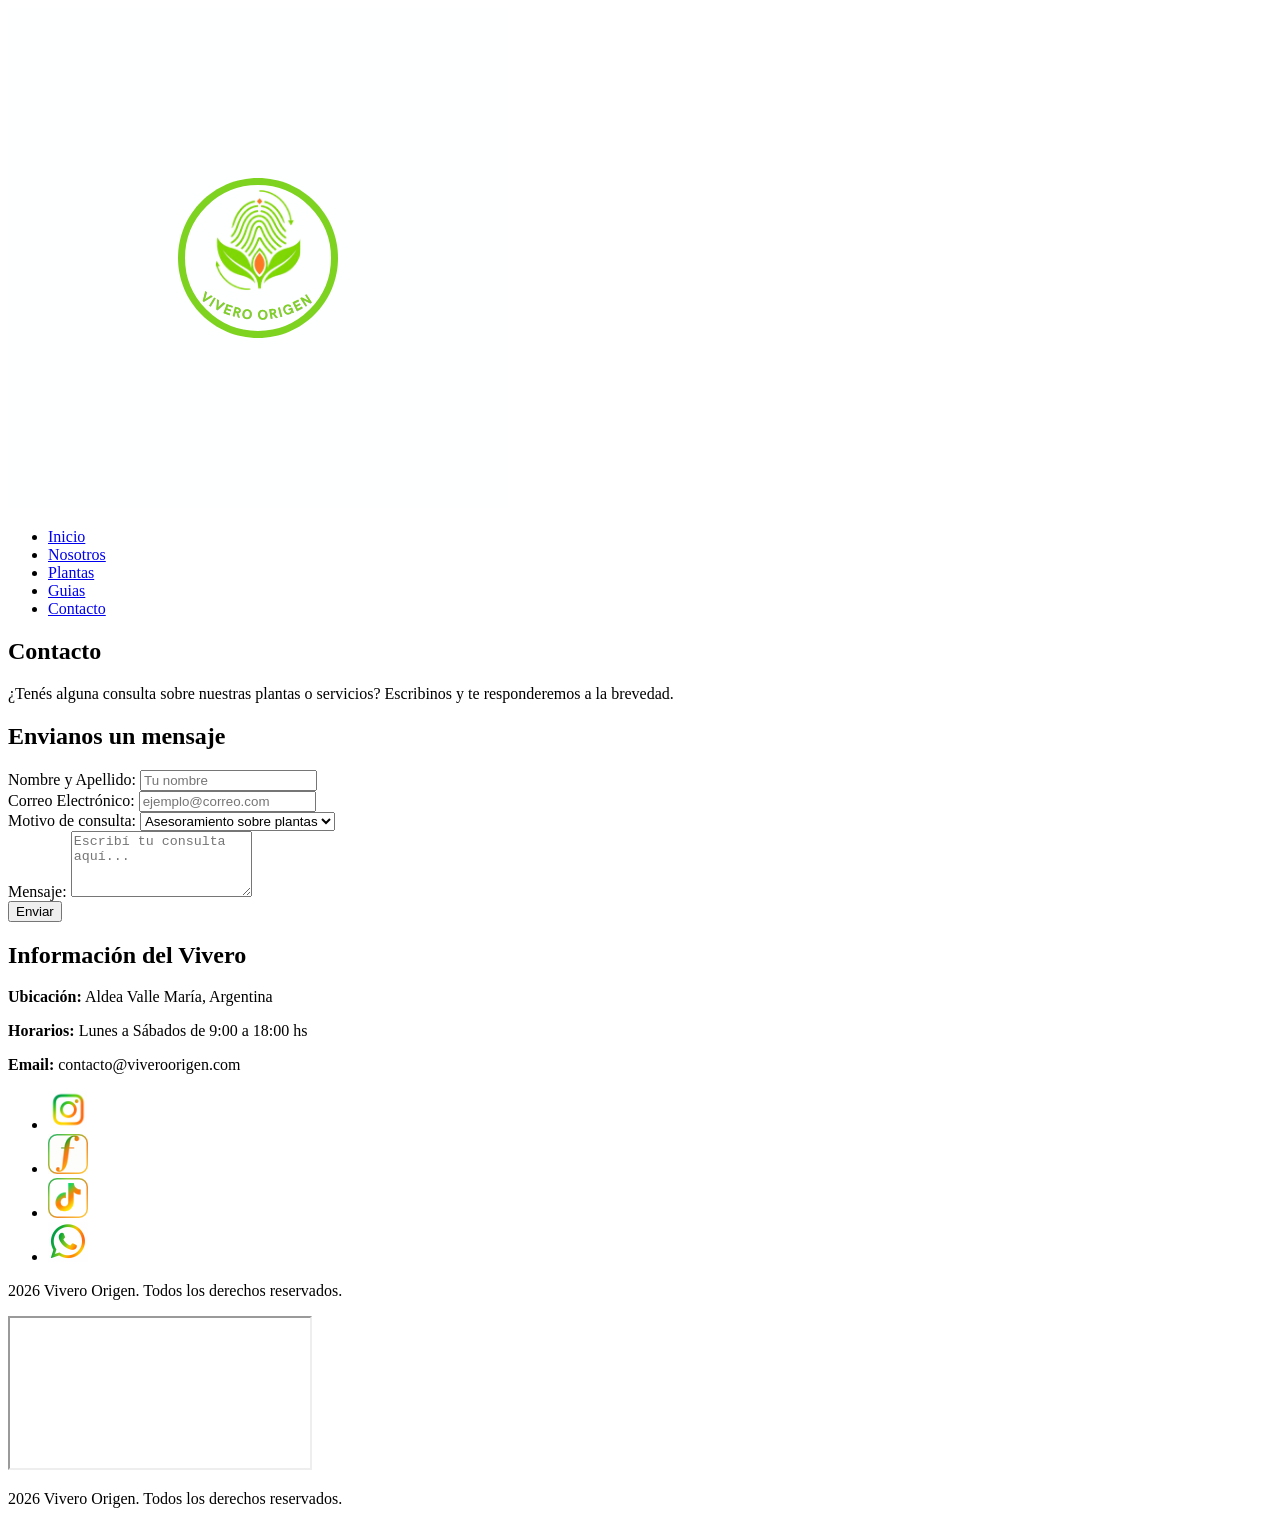
==== pages/contacto.html @ 5afeff84 "Add files via upload" ====
<!DOCTYPE html>
<html lang="es">
<head>
    <meta charset="UTF-8">
    <meta name="viewport" content="width=device-width, initial-scale=1.0">
    <title>Vivero Origen | Contacto</title>
</head>

<body>
    <header>
        <!-- logo -->
                <img src="../img/logo vivero origen.png" alt="logo del vivero"> 
        <!-- Navegacion -->
        <nav>
            <ul>
                <li><a href="../index.html">Inicio</a></li>
                <li><a href="./nosotros.html">Nosotros</a></li>
                <li><a href="./plantas.html">Plantas</a></li>
                <li><a href="./guias.html">Guias</a></li>
                <li><a href="#">Contacto</a></li>
            </ul>
        </nav>          
    </header>

    <main>
        <section>
            <h1>Contacto</h1>
            <p>¿Tenés alguna consulta sobre nuestras plantas o servicios? Escribinos y te responderemos a la brevedad.</p>
        </section>

        <!-- Sección Formulario -->
        <section>
            <h2>Envianos un mensaje</h2>
                <form action="" method="post">
                <div>
                <label for="nombre">Nombre y Apellido:</label>
                <input type="text" id="nombre" name="nombre" required placeholder="Tu nombre">
                </div>

                <div>
                <label for="email">Correo Electrónico:</label>
                <input type="email" id="email" name="email" required placeholder="ejemplo@correo.com">
                </div>

                <div>
                <label for="motivo">Motivo de consulta:</label>
                <select id="motivo" name="motivo">
                <option value="asesoramiento">Asesoramiento sobre plantas</option>
                <option value="pedidos">Pedidos y envíos</option>
                <option value="otro">Otras consultas</option>
                </select>
                </div>

                <div>
                <label for="mensaje">Mensaje:</label>
                <textarea id="mensaje" name="mensaje" rows="4" placeholder="Escribí tu consulta aquí..." required></textarea>
                </div>

                <button type="submit">Enviar</button>
                </form>
        </section>

        <!-- Sección Datos de contacto -->
        <section>
        <h2>Información del Vivero</h2>
            <p><strong>Ubicación:</strong> Aldea Valle María, Argentina</p>
            <p><strong>Horarios:</strong> Lunes a Sábados de 9:00 a 18:00 hs</p>
            <p><strong>Email:</strong> contacto@viveroorigen.com</p>
        </section>
    </main>
    <footer>
        <ul>
            <li><a href="https://www.instagram.com/?hl=en" target="_blank"><img src="../img/logo-Instagram1.png" alt="logo insta en footer"></a></li>
            <li><a href="https://www.facebook.com/login/?next=https%3A%2F%2Fwww.facebook.com%2F%3Flocale%3Des_LA" target=" _blank"><img src="../img/logo-Facebook1.png" alt="logo facebook en footer"></a></li>
            <li><a href="https://www.tiktok.com/es/" target=" _blank"><img src="../img/logo-TikTok1.png" alt="logo tik tok en footer"></a></li>
            <li><a href="https://web.whatsapp.com/" target=" _blank"><img src="../img/logo-WhatsApp1.png" alt="logo whatsapp en footer"></a></li>
        </ul>
        <p>2026 Vivero Origen. Todos los derechos reservados.</p>
        <iframe src="https://www.google.com/maps/embed?pb=!1m18!1m12!1m3!1d5690.885352941883!2d-60.59289007047242!3d-31.992876330711283!2m3!1f0!2f0!3f0!3m2!1i1024!2i768!4f13.1!3m3!1m2!1s0x95b5cb390f7302d5%3A0xa5cf320d47255559!2sORIGEN%20-%20vivero!5e0!3m2!1ses!2sar!4v1792565048197!5m2!1ses!2sar" 
        allowfullscreen="" loading="lazy" referrerpolicy="strict-origin-when-cross-origin"></iframe>
        <p>2026 Vivero Origen. Todos los derechos reservados.</p>

    </footer>
</body>
</html>
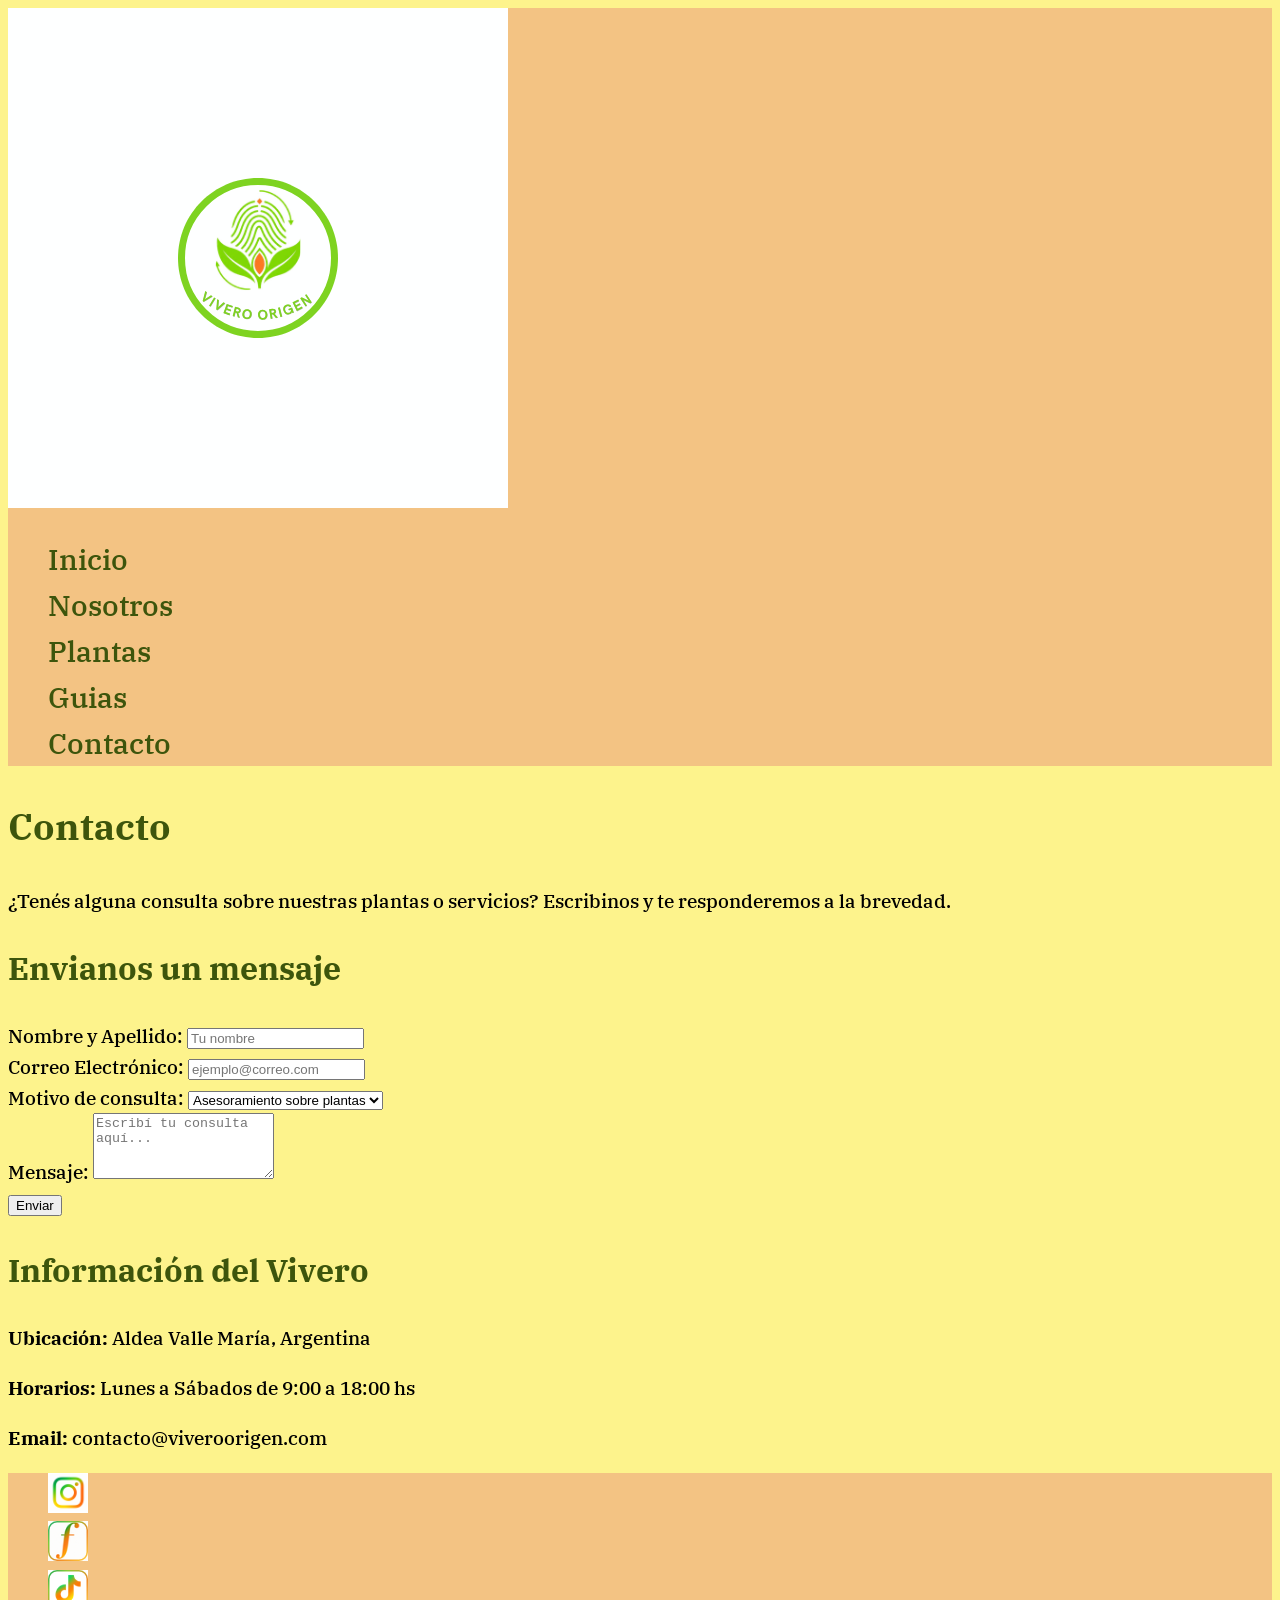
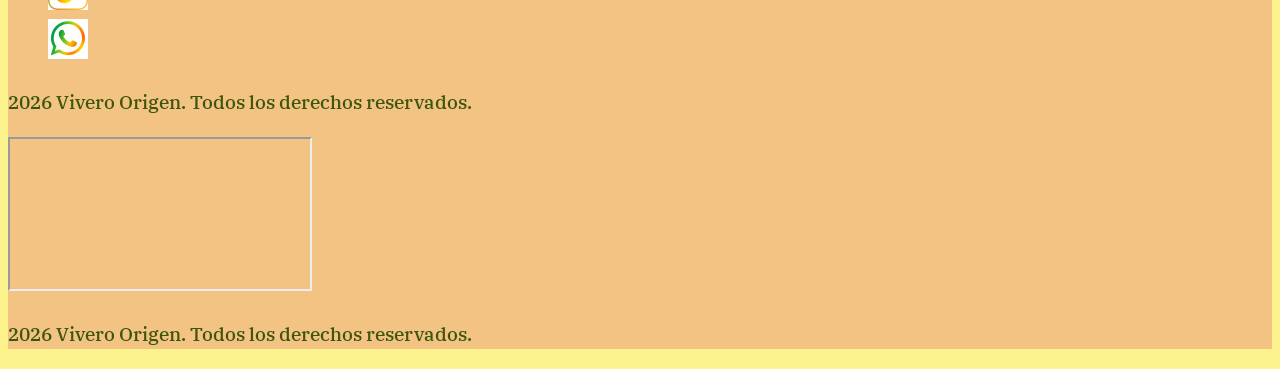
==== commit 8332ad69: "Add files via upload" ====
--- a/pages/contacto.html
+++ b/pages/contacto.html
@@ -3,6 +3,13 @@
 <head>
     <meta charset="UTF-8">
     <meta name="viewport" content="width=device-width, initial-scale=1.0">
+    <!--Fuente-->
+    <link rel="preconnect" href="https://fonts.googleapis.com">
+<link rel="preconnect" href="https://fonts.gstatic.com" crossorigin>
+<link href="https://fonts.googleapis.com/css2?family=IBM+Plex+Serif:ital,wght@0,100;0,200;0,300;0,400;0,500;0,600;0,700;1,100;1,200;1,300;1,400;1,500;1,600;1,700&display=swap" rel="stylesheet">
+    <!-- CSS -->
+    <link rel="stylesheet" href="../style/style.css">
+    <!-- Titulo -->
     <title>Vivero Origen | Contacto</title>
 </head>
 
--- a/style/style.css
+++ b/style/style.css
@@ -0,0 +1,74 @@
+/* Paleta */
+/*
+verde lima claro: rgb(210, 251, 164)
+verde oscuro: rgb(61, 85, 12)
+verde natural: rgb(94, 178, 41)
+verde lima intenso: rgb(224, 252, 0)
+naranja claro: rgb(248, 215, 116)
+naranja pastel: rgb(243, 195, 131)
+amarillo pastel: rgb(253, 243, 140)
+bordó: rgb(146, 18, 79)
+blanco: rgb(255, 255, 255)
+/*
+/* Familia tipográfica /*
+/* font-family: "IBM Plex Serif", serif;  */
+
+/* Estilos generales */
+body {
+    font-family: "IBM Plex Serif", serif;
+    line-height: 1.6;
+    background-color: rgb(253, 243, 140);
+    font-size: 1.2rem;
+    font-weight: 500;
+
+}
+
+ul {
+    list-style: none;
+}
+
+a {
+    text-decoration: none;
+    color: inherit;
+}
+
+/* Color de títulos */
+
+h1, h2 {
+    color: rgb(61, 85, 12);
+}
+h1 {
+    font-size: 2.3rem;
+}
+h2 {
+    font-size: 2rem;
+}
+
+
+/* estilos de header y footer */
+
+header, footer {
+    color: rgb(61, 85, 12);
+    background-color: rgb(243, 195, 131);
+    background-image: url("../img/fondo2.png");
+}
+
+/* 1 rem = 16 px */
+
+header a {
+    font-size: 1.8rem;
+}
+
+/* Estilos de main */
+
+.tarjeta-index {
+    background-color: rgb(243, 195, 131);  
+}
+.tarjeta-index {
+    font-size: 1.2rem;
+}
+
+
+
+
+
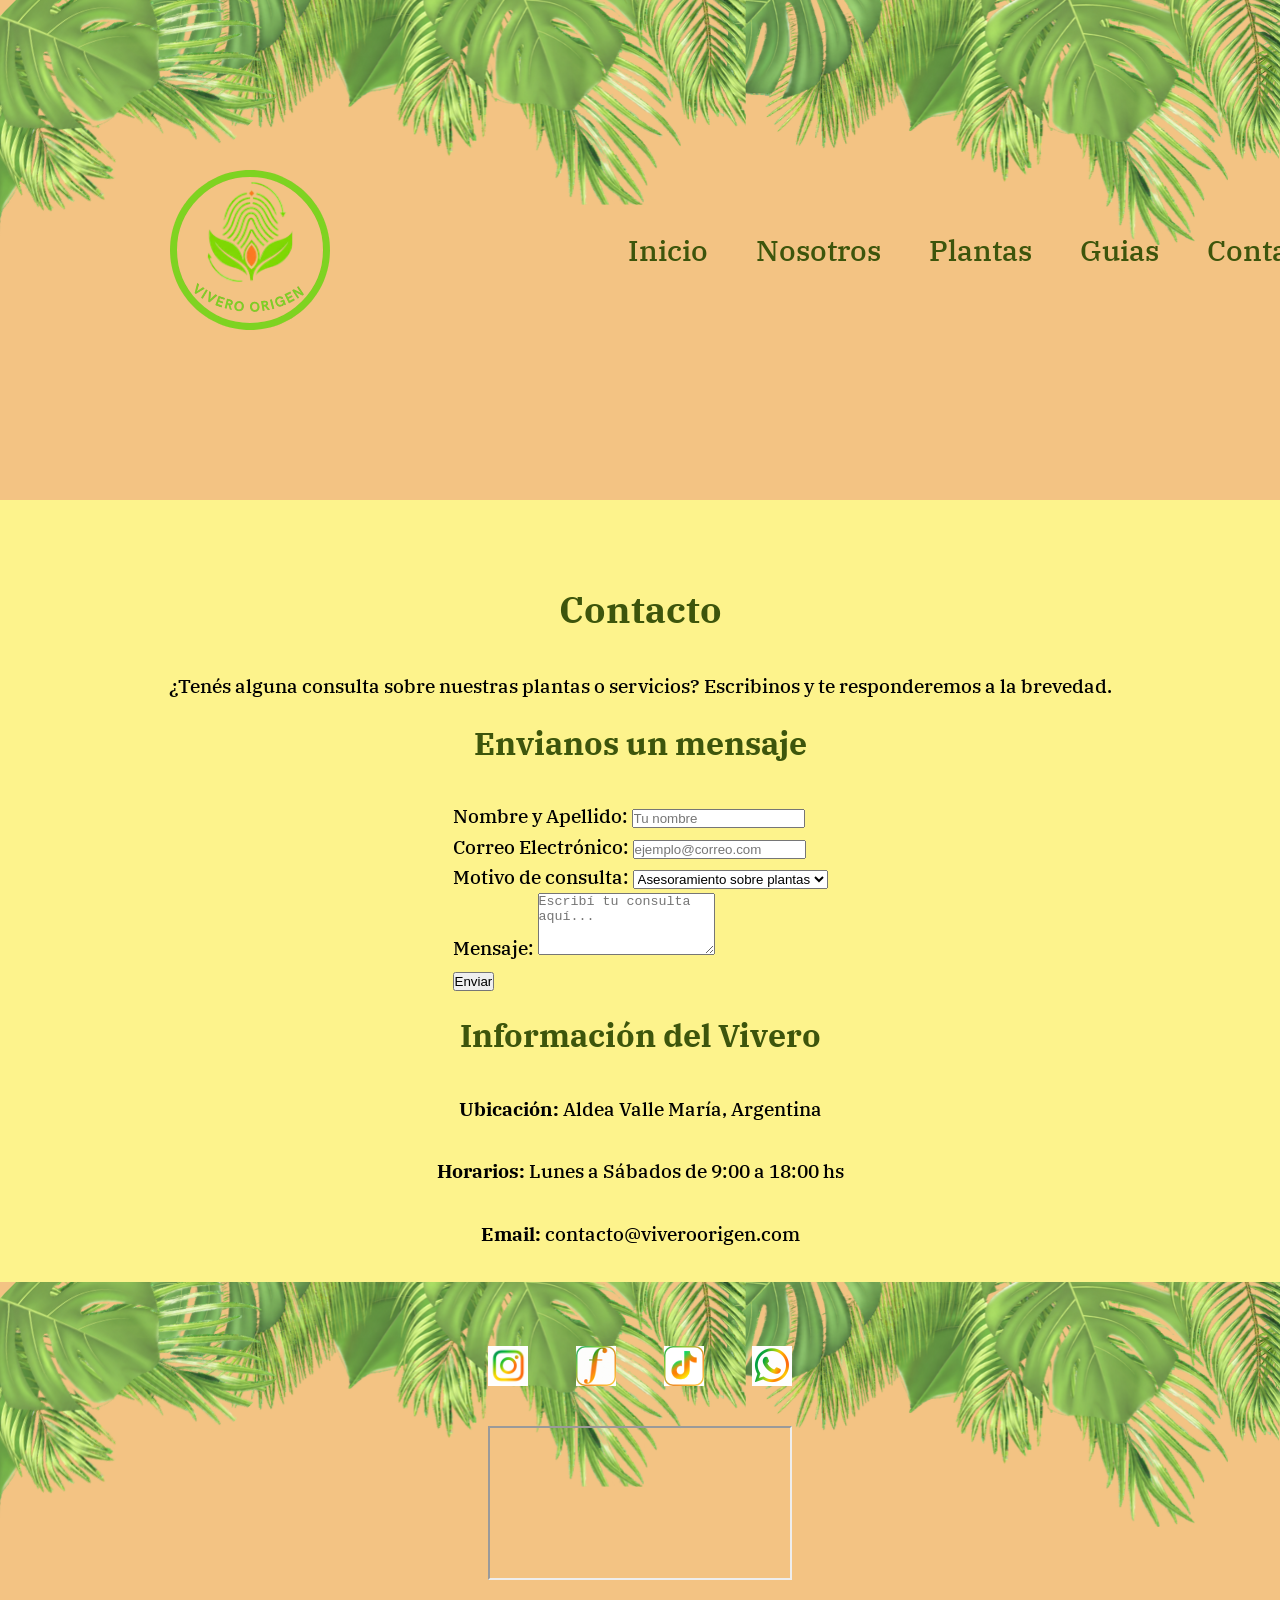
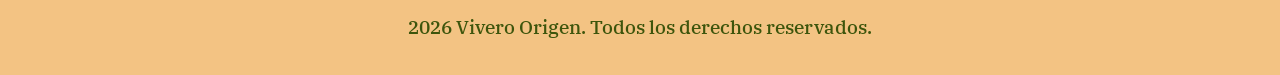
==== commit 809e106c: "Add files via upload Ajustes de Box Model y Flexbox" ====
--- a/pages/contacto.html
+++ b/pages/contacto.html
@@ -82,7 +82,7 @@
             <li><a href="https://www.tiktok.com/es/" target=" _blank"><img src="../img/logo-TikTok1.png" alt="logo tik tok en footer"></a></li>
             <li><a href="https://web.whatsapp.com/" target=" _blank"><img src="../img/logo-WhatsApp1.png" alt="logo whatsapp en footer"></a></li>
         </ul>
-        <p>2026 Vivero Origen. Todos los derechos reservados.</p>
+        
         <iframe src="https://www.google.com/maps/embed?pb=!1m18!1m12!1m3!1d5690.885352941883!2d-60.59289007047242!3d-31.992876330711283!2m3!1f0!2f0!3f0!3m2!1i1024!2i768!4f13.1!3m3!1m2!1s0x95b5cb390f7302d5%3A0xa5cf320d47255559!2sORIGEN%20-%20vivero!5e0!3m2!1ses!2sar!4v1792565048197!5m2!1ses!2sar" 
         allowfullscreen="" loading="lazy" referrerpolicy="strict-origin-when-cross-origin"></iframe>
         <p>2026 Vivero Origen. Todos los derechos reservados.</p>
--- a/style/style.css
+++ b/style/style.css
@@ -13,7 +13,16 @@
 /* Familia tipográfica /*
 /* font-family: "IBM Plex Serif", serif;  */
 
+
+
 /* Estilos generales */
+
+* {
+    padding: 0;
+    margin: 0;
+    box-sizing: border-box;
+}
+
 body {
     font-family: "IBM Plex Serif", serif;
     line-height: 1.6;
@@ -39,7 +48,9 @@
 }
 h1 {
     font-size: 2.3rem;
+    margin-top: 3rem;
 }
+
 h2 {
     font-size: 2rem;
 }
@@ -47,11 +58,81 @@
 
 /* estilos de header y footer */
 
-header, footer {
+header {
     color: rgb(61, 85, 12);
     background-color: rgb(243, 195, 131);
     background-image: url("../img/fondo2.png");
+    display: flex;
+    justify-content: space-between;
+    align-items: center;
 }
+
+header nav {
+    padding: 8rem;
+}
+
+header nav ul {
+    list-style: none;
+    display: flex;
+    gap: 3rem;
+}
+
+/* Footer */
+
+footer {
+    color: rgb(61, 85, 12);
+    background-color: rgb(243, 195, 131);
+    background-image: url("../img/fondo2.png");
+    display: flex;
+    flex-direction: column;
+    align-items: center; /* Centra todo el contenido vertical del footer */
+    gap: 2rem;
+    padding: 2rem 0;
+}
+
+
+footer ul {
+    list-style: none;
+    display: flex;
+    justify-content: center; /* Centra horizontalmente los logos de las redes */
+    align-items: center;
+    gap: 3rem;
+    margin-top: 2rem;
+    padding: 0;
+}
+
+
+/* Main */
+
+main {
+    display: flex;
+    flex-direction: column;
+    align-items: center;
+    gap: 1rem;
+    padding: 2rem;
+}
+
+section {
+    display: flex;
+    flex-direction: column;
+    align-items: center;
+    gap: 2rem;
+}
+
+.contenedor-tarjetas {
+    display: flex;
+    gap: 2rem;
+    flex-wrap: nowrap;
+}
+
+main img {
+    display: block;
+    margin: 0 auto;
+}
+main h3 {
+    text-align: center;
+}
+
 
 /* 1 rem = 16 px */
 
@@ -62,13 +143,20 @@
 /* Estilos de main */
 
 .tarjeta-index {
-    background-color: rgb(243, 195, 131);  
+    background-color: rgb(243, 195, 131); 
+    display: flex;
+    flex-direction: column;
+    align-items: center;
+    gap: 1rem;
 }
+
 .tarjeta-index {
     font-size: 1.2rem;
+}
+.tarjeta-index p {
+    padding: 1.8rem;
 }
 
 
 
 
-
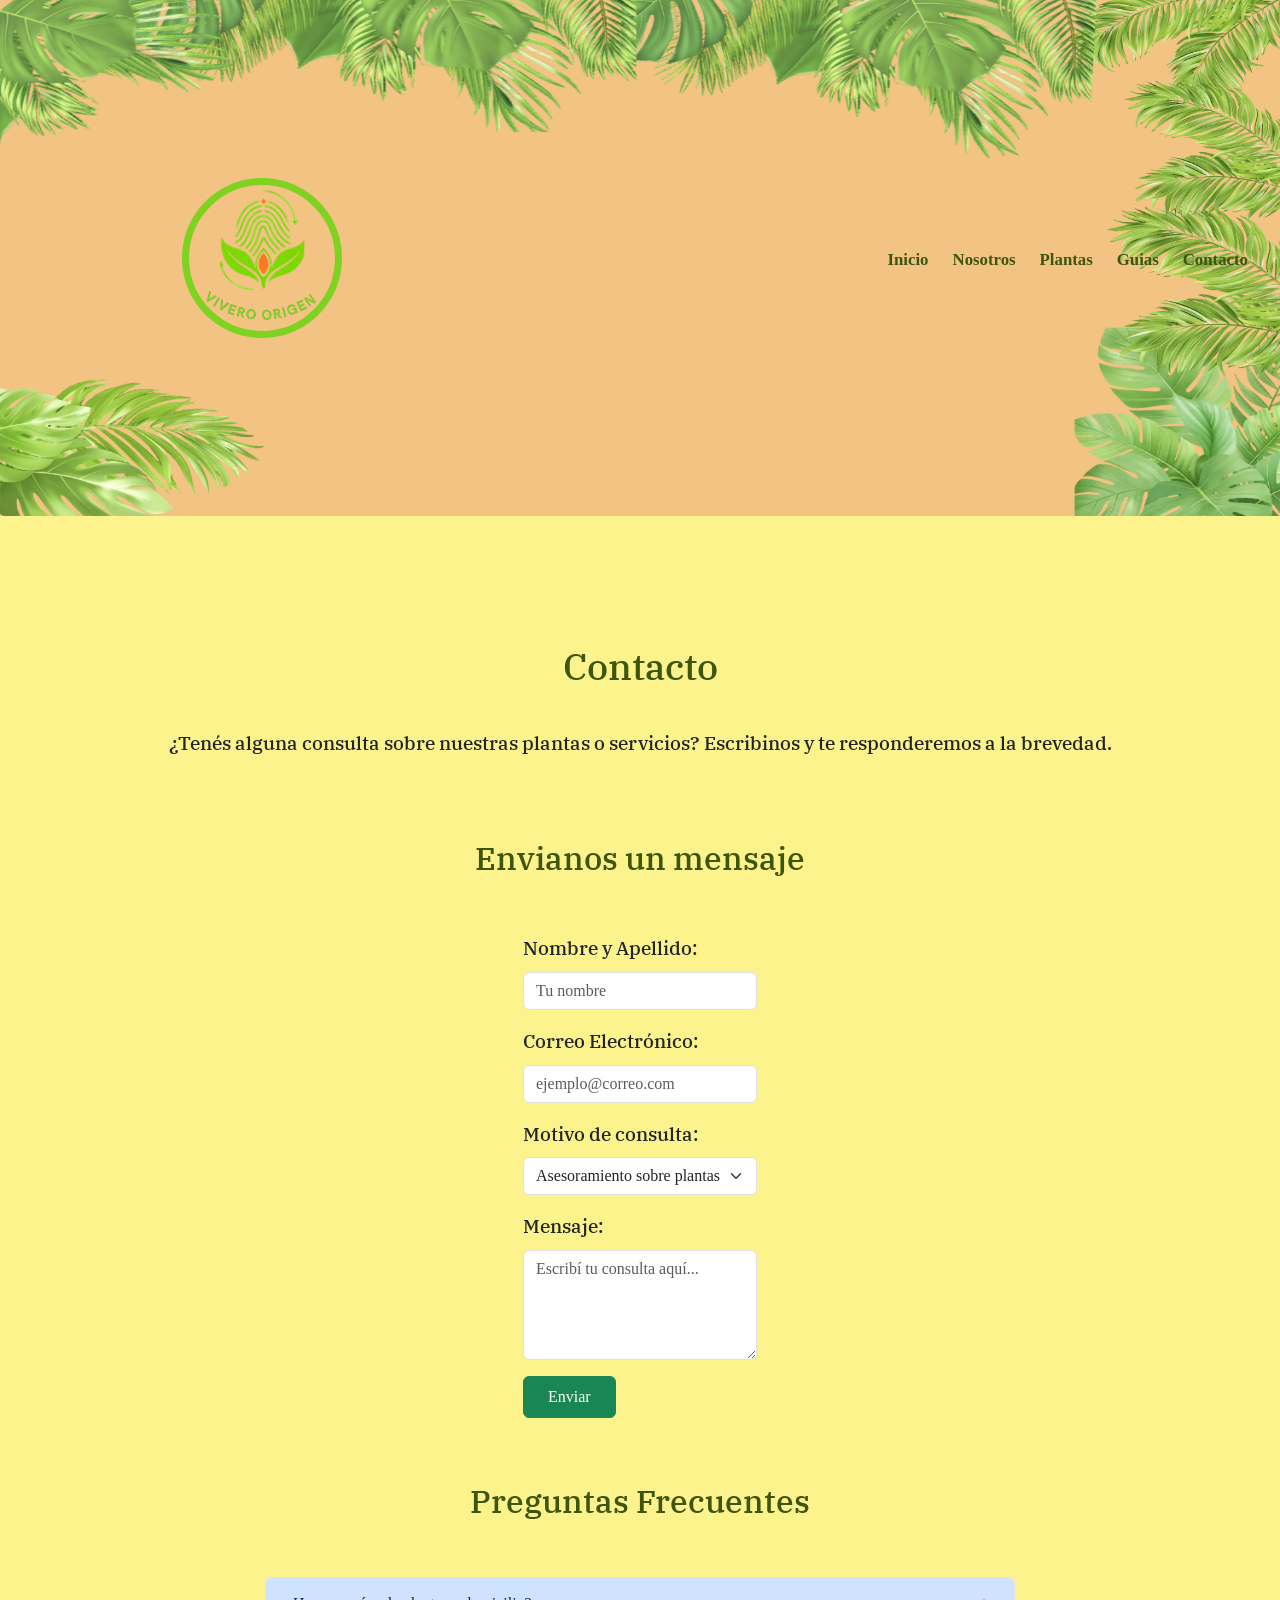
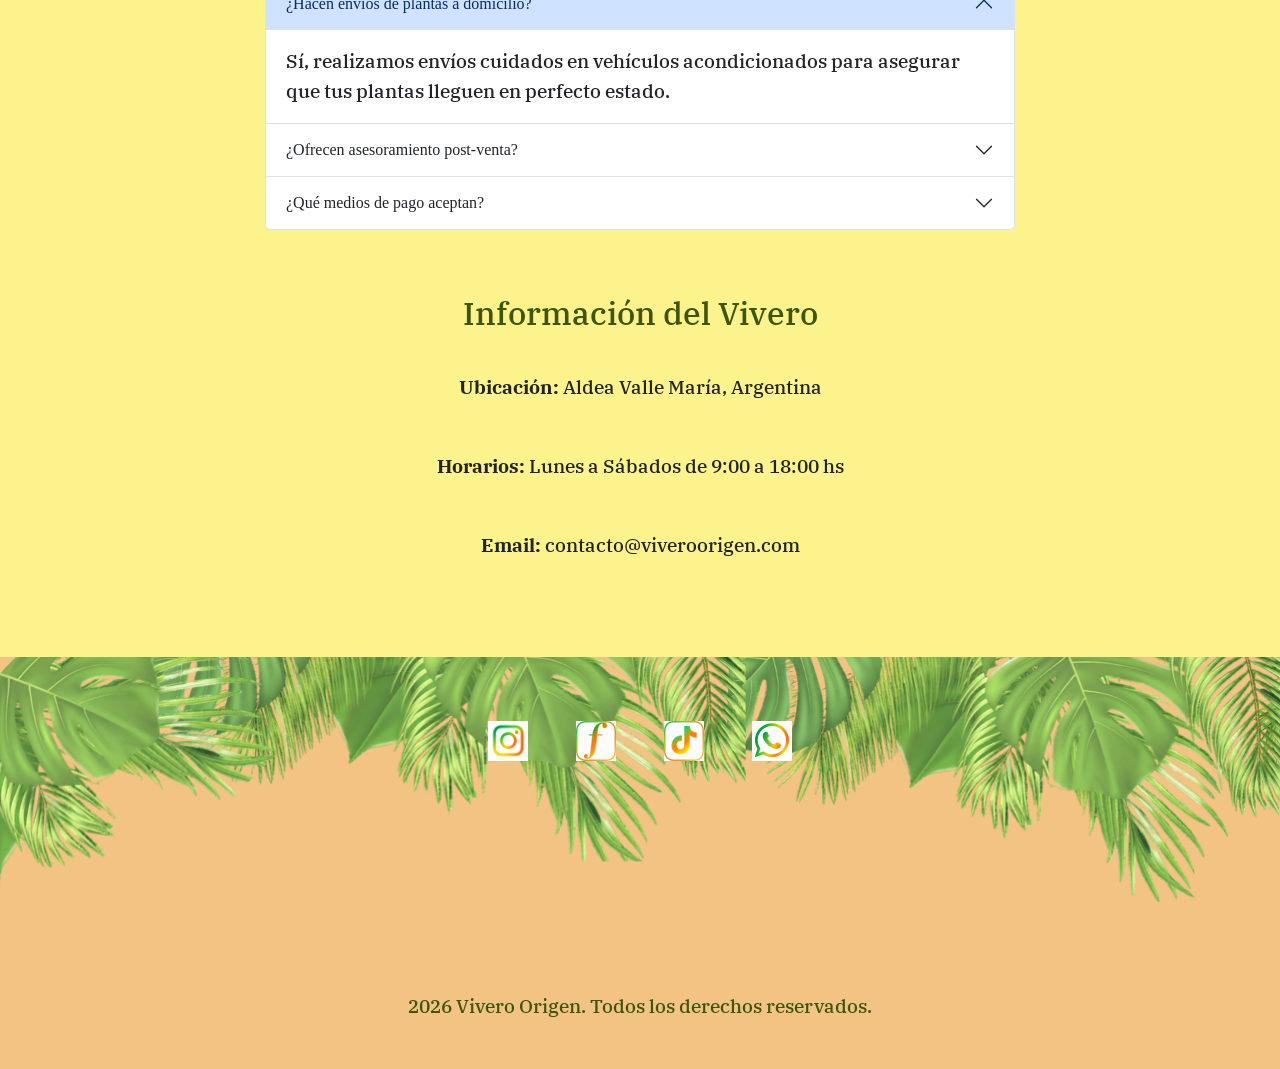
==== commit 18cb415f: "Integración de Bootstrap, Carousel y Accordion Entregable5-Integración de Bootstrap, Carousel y Acco" ====
--- a/pages/contacto.html
+++ b/pages/contacto.html
@@ -8,73 +8,142 @@
 <link rel="preconnect" href="https://fonts.gstatic.com" crossorigin>
 <link href="https://fonts.googleapis.com/css2?family=IBM+Plex+Serif:ital,wght@0,100;0,200;0,300;0,400;0,500;0,600;0,700;1,100;1,200;1,300;1,400;1,500;1,600;1,700&display=swap" rel="stylesheet">
     <!-- CSS -->
+    <!-- Bootstrap CSS CDN -->
+<link href="https://cdn.jsdelivr.net/npm/bootstrap@5.3.3/dist/css/bootstrap.min.css" rel="stylesheet" integrity="sha384-QWTKZyjpPEjISv5WaRU9OFeRpok6YctnYmDr5pNlyT2bRjXh0JMhjY6hW+ALEwIH" crossorigin="anonymous">
+
     <link rel="stylesheet" href="../style/style.css">
     <!-- Titulo -->
     <title>Vivero Origen | Contacto</title>
 </head>
 
 <body>
-    <header>
-        <!-- logo -->
-                <img src="../img/logo vivero origen.png" alt="logo del vivero"> 
-        <!-- Navegacion -->
-        <nav>
-            <ul>
-                <li><a href="../index.html">Inicio</a></li>
-                <li><a href="./nosotros.html">Nosotros</a></li>
-                <li><a href="./plantas.html">Plantas</a></li>
-                <li><a href="./guias.html">Guias</a></li>
-                <li><a href="#">Contacto</a></li>
-            </ul>
-        </nav>          
+    <header class="navbar navbar-expand-lg">
+        <div class="container-fluid">
+            <!-- Logo original -->
+            <a class="navbar-brand p-0" href="../index.html">
+                <img src="../img/logo vivero origen.png" alt="logo del vivero">
+            </a>
+
+            <!-- Botón hamburguesa (solo visible en pantallas chicas) -->
+            <button class="navbar-toggler" type="button" data-bs-toggle="collapse" data-bs-target="#menuNavegacion" aria-controls="menuNavegacion" aria-expanded="false" aria-label="Toggle navigation">
+                <span class="navbar-toggler-icon"></span>
+            </button>
+
+            <!-- Menú con tu estructura de lista -->
+            <div class="collapse navbar-collapse justify-content-end" id="menuNavegacion">
+                <nav>
+                    <ul>
+                        <li><a href="../index.html">Inicio</a></li>
+                        <li><a href="./nosotros.html">Nosotros</a></li>
+                        <li><a href="./plantas.html">Plantas</a></li>
+                        <li><a href="./guias.html">Guias</a></li>
+                        <li><a href="#">Contacto</a></li>
+                    </ul>
+                </nav>
+            </div>
+        </div>
     </header>
 
-    <main>
-        <section>
+
+
+        <main class="container my-5">
+        <section class="text-center mb-5">
             <h1>Contacto</h1>
             <p>¿Tenés alguna consulta sobre nuestras plantas o servicios? Escribinos y te responderemos a la brevedad.</p>
         </section>
 
-        <!-- Sección Formulario -->
-        <section>
-            <h2>Envianos un mensaje</h2>
-                <form action="" method="post">
-                <div>
-                <label for="nombre">Nombre y Apellido:</label>
-                <input type="text" id="nombre" name="nombre" required placeholder="Tu nombre">
+        <!-- Sección Formulario con clases de Bootstrap -->
+        <section class="mb-5 mx-auto" style="max-width: 650px;">
+            <h2 class="mb-4 text-center">Envianos un mensaje</h2>
+            <form action="" method="post">
+                <div class="mb-3">
+                    <label for="nombre" class="form-label">Nombre y Apellido:</label>
+                    <input type="text" class="form-control" id="nombre" name="nombre" required placeholder="Tu nombre">
                 </div>
 
-                <div>
-                <label for="email">Correo Electrónico:</label>
-                <input type="email" id="email" name="email" required placeholder="ejemplo@correo.com">
+                <div class="mb-3">
+                    <label for="email" class="form-label">Correo Electrónico:</label>
+                    <input type="email" class="form-control" id="email" name="email" required placeholder="ejemplo@correo.com">
                 </div>
 
-                <div>
-                <label for="motivo">Motivo de consulta:</label>
-                <select id="motivo" name="motivo">
-                <option value="asesoramiento">Asesoramiento sobre plantas</option>
-                <option value="pedidos">Pedidos y envíos</option>
-                <option value="otro">Otras consultas</option>
-                </select>
+                <div class="mb-3">
+                    <label for="motivo" class="form-label">Motivo de consulta:</label>
+                    <select class="form-select" id="motivo" name="motivo">
+                        <option value="asesoramiento">Asesoramiento sobre plantas</option>
+                        <option value="pedidos">Pedidos y envíos</option>
+                        <option value="otro">Otras consultas</option>
+                    </select>
                 </div>
 
-                <div>
-                <label for="mensaje">Mensaje:</label>
-                <textarea id="mensaje" name="mensaje" rows="4" placeholder="Escribí tu consulta aquí..." required></textarea>
+                <div class="mb-3">
+                    <label for="mensaje" class="form-label">Mensaje:</label>
+                    <textarea class="form-control" id="mensaje" name="mensaje" rows="4" placeholder="Escribí tu consulta aquí..." required></textarea>
                 </div>
 
-                <button type="submit">Enviar</button>
-                </form>
+                <button type="submit" class="btn btn-success px-4 py-2">Enviar</button>
+            </form>
+        </section>
+
+        <!-- Sección Preguntas Frecuentes (Componente Accordion de Bootstrap) -->
+        <section class="mb-5 mx-auto" style="max-width: 750px;">
+            <h2 class="text-center mb-4">Preguntas Frecuentes</h2>
+            <div class="accordion" id="accordionContacto">
+                <div class="accordion-item">
+                    <h3 class="accordion-header" id="headingUno">
+                        <button class="accordion-button" type="button" data-bs-toggle="collapse"
+                            data-bs-target="#collapseUno" aria-expanded="true" aria-controls="collapseUno">
+                            ¿Hacen envíos de plantas a domicilio?
+                        </button>
+                    </h3>
+                    <div id="collapseUno" class="accordion-collapse collapse show"
+                        aria-labelledby="headingUno" data-bs-parent="#accordionContacto">
+                        <div class="accordion-body">
+                            Sí, realizamos envíos cuidados en vehículos acondicionados para asegurar que tus plantas lleguen en perfecto estado.
+                        </div>
+                    </div>
+                </div>
+
+                <div class="accordion-item">
+                    <h3 class="accordion-header" id="headingDos">
+                        <button class="accordion-button collapsed" type="button" data-bs-toggle="collapse"
+                            data-bs-target="#collapseDos" aria-expanded="false" aria-controls="collapseDos">
+                            ¿Ofrecen asesoramiento post-venta?
+                        </button>
+                    </h3>
+                    <div id="collapseDos" class="accordion-collapse collapse"
+                        aria-labelledby="headingDos" data-bs-parent="#accordionContacto">
+                        <div class="accordion-body">
+                            ¡Claro que sí! Podés escribirnos por WhatsApp o consultar nuestras guías de cuidado ante cualquier duda sobre riego, luz o sustratos.
+                        </div>
+                    </div>
+                </div>
+
+                <div class="accordion-item">
+                    <h3 class="accordion-header" id="headingTres">
+                        <button class="accordion-button collapsed" type="button" data-bs-toggle="collapse"
+                            data-bs-target="#collapseTres" aria-expanded="false" aria-controls="collapseTres">
+                            ¿Qué medios de pago aceptan?
+                        </button>
+                    </h3>
+                    <div id="collapseTres" class="accordion-collapse collapse"
+                        aria-labelledby="headingTres" data-bs-parent="#accordionContacto">
+                        <div class="accordion-body">
+                            Aceptamos tarjetas de crédito, débito, transferencias bancarias y efectivo en nuestro local.
+                        </div>
+                    </div>
+                </div>
+            </div>
         </section>
 
         <!-- Sección Datos de contacto -->
-        <section>
-        <h2>Información del Vivero</h2>
+        <section class="text-center">
+            <h2>Información del Vivero</h2>
             <p><strong>Ubicación:</strong> Aldea Valle María, Argentina</p>
             <p><strong>Horarios:</strong> Lunes a Sábados de 9:00 a 18:00 hs</p>
             <p><strong>Email:</strong> contacto@viveroorigen.com</p>
         </section>
     </main>
+
     <footer>
         <ul>
             <li><a href="https://www.instagram.com/?hl=en" target="_blank"><img src="../img/logo-Instagram1.png" alt="logo insta en footer"></a></li>
@@ -88,5 +157,7 @@
         <p>2026 Vivero Origen. Todos los derechos reservados.</p>
 
     </footer>
+    <!-- Bootstrap JS CDN -->
+<script src="https://cdn.jsdelivr.net/npm/bootstrap@5.3.3/dist/js/bootstrap.bundle.min.js" integrity="sha384-YvpcrYf0tY3lHB60NNkmXc5s9fDVZLESaAA55NDzOxhy9GkcIdslK1eN7N6jIeHz" crossorigin="anonymous"></script>
 </body>
 </html>
--- a/style/style.css
+++ b/style/style.css
@@ -1,3 +1,5 @@
+
+
 /* Paleta */
 /*
 verde lima claro: rgb(210, 251, 164)
@@ -9,10 +11,9 @@
 amarillo pastel: rgb(253, 243, 140)
 bordó: rgb(146, 18, 79)
 blanco: rgb(255, 255, 255)
-/*
+*/
 /* Familia tipográfica /*
 /* font-family: "IBM Plex Serif", serif;  */
-
 
 
 /* Estilos generales */
@@ -55,7 +56,6 @@
     font-size: 2rem;
 }
 
-
 /* estilos de header y footer */
 
 header {
@@ -68,8 +68,9 @@
 }
 
 header nav {
-    padding: 8rem;
-}
+    padding: 1rem 1.25rem; /* ~16px arriba/abajo y 20px a los costados */
+}
+
 
 header nav ul {
     list-style: none;
@@ -90,7 +91,6 @@
     padding: 2rem 0;
 }
 
-
 footer ul {
     list-style: none;
     display: flex;
@@ -100,7 +100,6 @@
     margin-top: 2rem;
     padding: 0;
 }
-
 
 /* Main */
 
@@ -133,7 +132,6 @@
     text-align: center;
 }
 
-
 /* 1 rem = 16 px */
 
 header a {
@@ -159,4 +157,239 @@
 
 
 
-
+/* Reseteo */
+
+* {
+    margin: 0;
+    padding: 0;
+    box-sizing: border-box;
+}
+
+.tarjeta-index img {
+    width: 100%;
+    height: auto;
+    display: block;
+}
+
+/* Estilos base: mobile (1 columna, una debajo de la otra) */
+
+.contenedor-tarjetas {
+    display: grid;
+    grid-template-columns: 1fr;
+    grid-template-rows: auto;
+    grid-template-areas: 
+        "tarjeta1"
+        "tarjeta2"
+        "tarjeta3";
+    gap: 20px;
+}
+
+
+/* Estilos de las tarjetas */
+
+.tarjeta-1 {
+    grid-area: tarjeta1;
+    background-color: rgb(224, 120, 8);
+}
+
+.tarjeta-2 {
+    grid-area: tarjeta2;
+    background-color: rgb(193, 239, 7);
+}
+
+.tarjeta-3 {
+    grid-area: tarjeta3;
+    background-color: rgb(249, 111, 41);
+}
+
+
+/* Tablet: 2 columnas */
+
+@media (min-width: 768px) {
+    .contenedor-tarjetas {
+        grid-template-columns: repeat(2, 1fr);
+    }
+}
+
+/* Versión escritorio: 3 tarjetas en fila horizontal */
+
+@media (min-width: 1024px) {
+    .contenedor-tarjetas {
+        grid-template-columns: repeat(3, 1fr);
+        grid-template-areas: "tarjeta1 tarjeta2 tarjeta3";
+    }
+}
+
+/* Header */
+
+header {
+    display: flex;
+    flex-direction: column;
+    align-items: center;
+    padding: 15px 20px;
+    gap: 15px;
+    background-color: rgb(243, 195, 131);
+    background-image: url("../img/fondo2.png");
+    background-repeat: no-repeat;
+    background-size: 100% 100%;
+    background-position: center;
+}
+
+/* Control del tamaño del logo para que no desborde */
+
+header > img {
+    max-width: 200px;
+    height: auto;
+    display: block;
+}
+
+
+
+/* En mobile: enlaces apilados verticalmente y centrados */
+
+header nav ul {
+    list-style: none;
+    display: flex;
+    flex-direction: column;
+    align-items: center;
+    gap: 10px;
+    padding: 0;
+    margin: 0;
+}
+
+
+header nav a {
+    text-decoration: none;
+    color: rgb(61, 85, 12);
+    font-weight: 600;
+}
+
+/* HEADER: Tablet y Desktop (768px a 1023px) */
+
+@media (min-width: 768px) {
+    header {
+        flex-direction: row;
+        justify-content: space-between;
+        align-items: center;
+        padding: 15px 20px;
+        gap: 10px;
+    }
+
+    header > img {
+        max-width: 150px;
+    }
+    
+
+    header nav ul {
+        flex-direction: row;
+        flex-wrap: wrap;
+        justify-content: flex-end;
+        gap: 12px;
+    }
+
+    header nav a {
+        font-size: 0.95rem;
+    }   
+}
+
+/* NOTEBOOK Y DESKTOP: Desde 1024px */
+
+@media (min-width: 1024px) {
+    header {
+        padding: 20px 35px;
+    }
+    header > img {
+        max-width: 200px; /* Logo más grande en pantallas amplias */
+    }
+    header nav ul {
+        gap: 22px;        /* Más aire entre pestañas */
+    }
+    header nav a {
+        font-size: 1.05rem;
+    }
+}
+
+
+
+
+/* ESTILOS NUEVOS PARA ENTREGABLE 5 (Carrusel + Pseudoclases) */
+
+/* 1. Control de tamaño del Carrusel */
+.seccion-carrusel {
+    width: 100%;
+    max-width: 900px;
+    margin: 1.5rem auto;
+}
+
+.carousel {
+    border-radius: 12px;
+    overflow: hidden;
+    box-shadow: 0 4px 12px rgba(61, 85, 12, 0.2);
+}
+
+.carousel-item img {
+    height: 380px;
+    object-fit: cover;
+}
+
+.carousel-caption {
+    background: rgba(61, 85, 12, 0.75);
+    border-radius: 8px;
+    padding: 8px 15px;
+}
+
+.carousel-caption h5 {
+    color: rgb(253, 243, 140);
+}
+
+.carousel-caption p {
+    color: rgb(255, 255, 255);
+}
+
+/* 2. Pseudoclases y transiciones en enlaces y tarjetas */
+header nav a {
+    transition: color 0.3s ease, transform 0.3s ease;
+}
+
+header nav a:hover,
+header nav a:focus {
+    color: rgb(146, 18, 79); /* Bordó de tu paleta */
+}
+
+.tarjeta-index {
+    transition: transform 0.3s ease, box-shadow 0.3s ease;
+}
+
+.tarjeta-index:hover {
+    transform: translateY(-5px);
+    box-shadow: 0 8px 18px rgba(61, 85, 12, 0.25);
+}
+
+footer ul li a img {
+    transition: transform 0.3s ease, opacity 0.3s ease;
+}
+
+footer ul li a:hover img,
+footer ul li a:focus img {
+    transform: scale(1.15);
+    opacity: 0.85;
+}
+
+/* Ajuste de menú responsivo */
+.navbar-collapse nav ul {
+    display: flex;
+    flex-direction: row;
+    gap: 1.5rem;
+    list-style: none;
+    margin: 0;
+    padding: 0;
+}
+
+@media (max-width: 991px) {
+    .navbar-collapse nav ul {
+        flex-direction: column;
+        align-items: center;
+        gap: 1rem;
+        padding: 1rem 0;
+    }
+}
